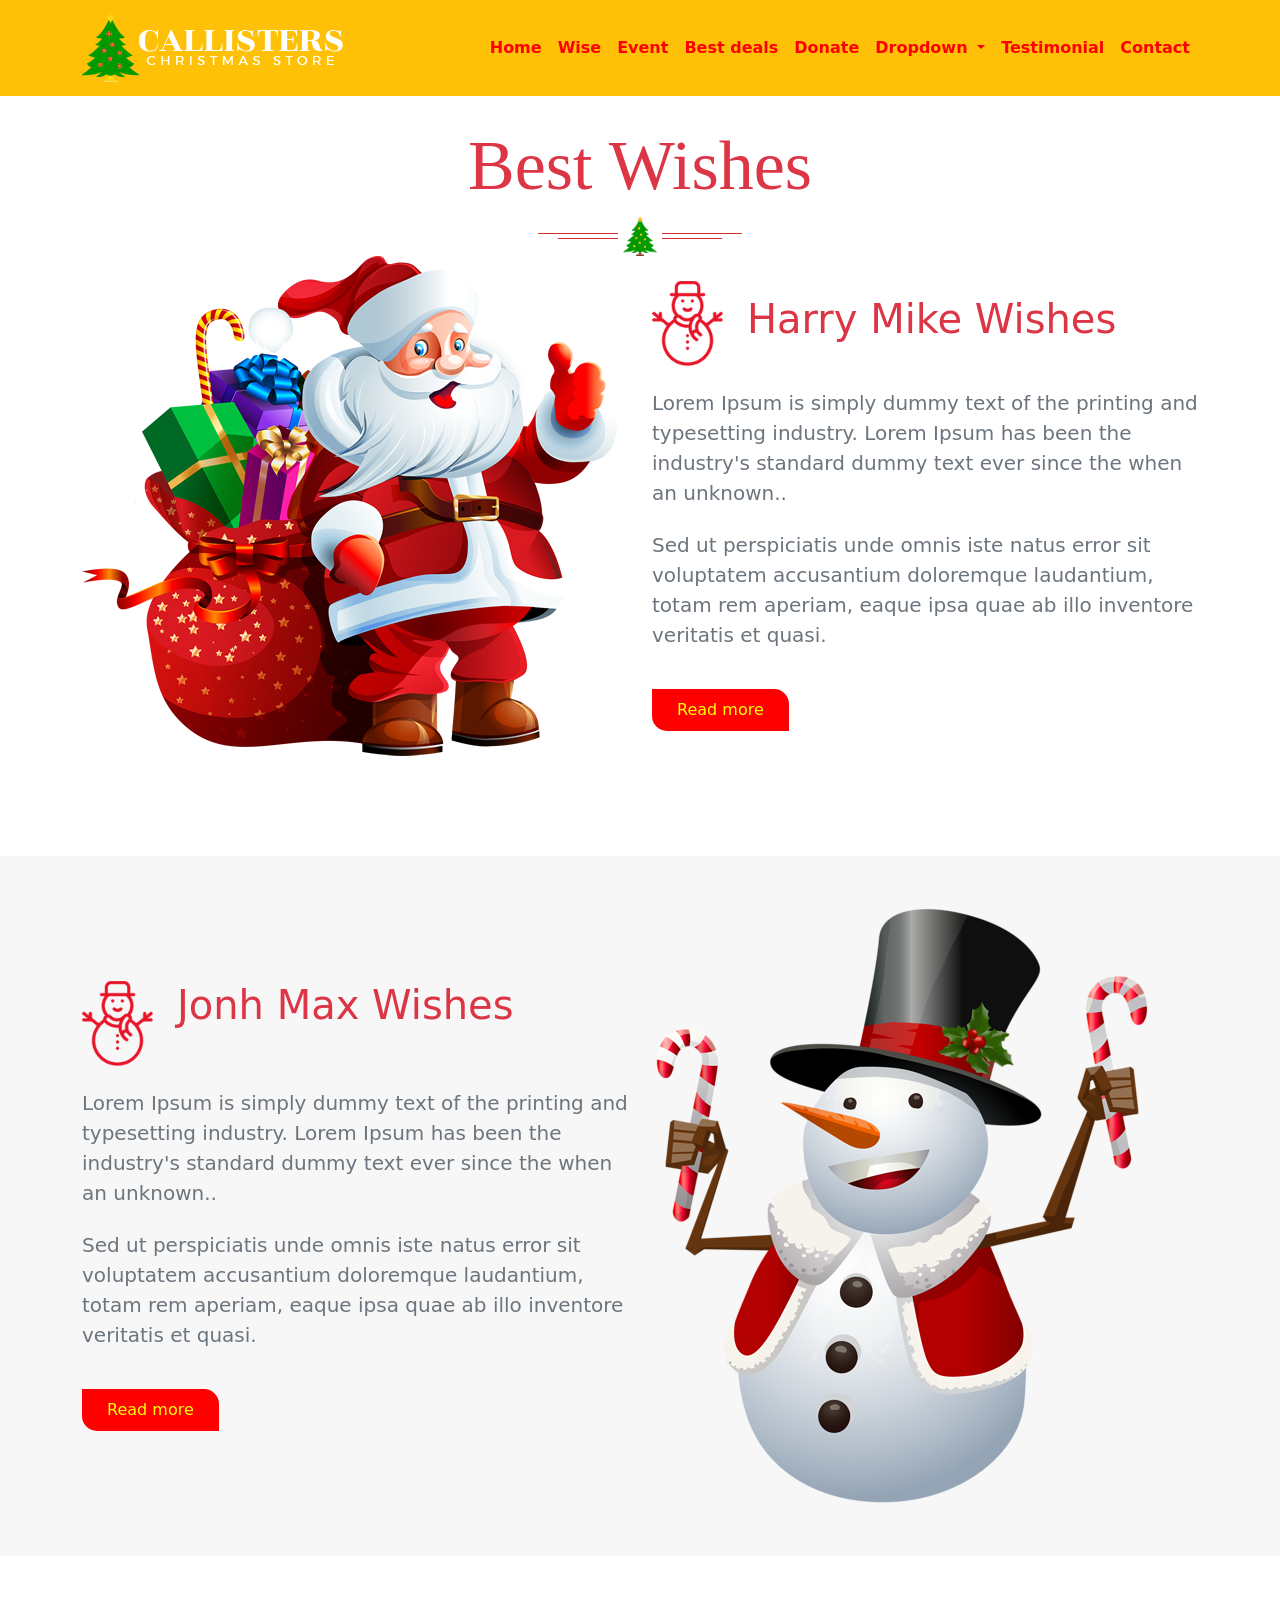
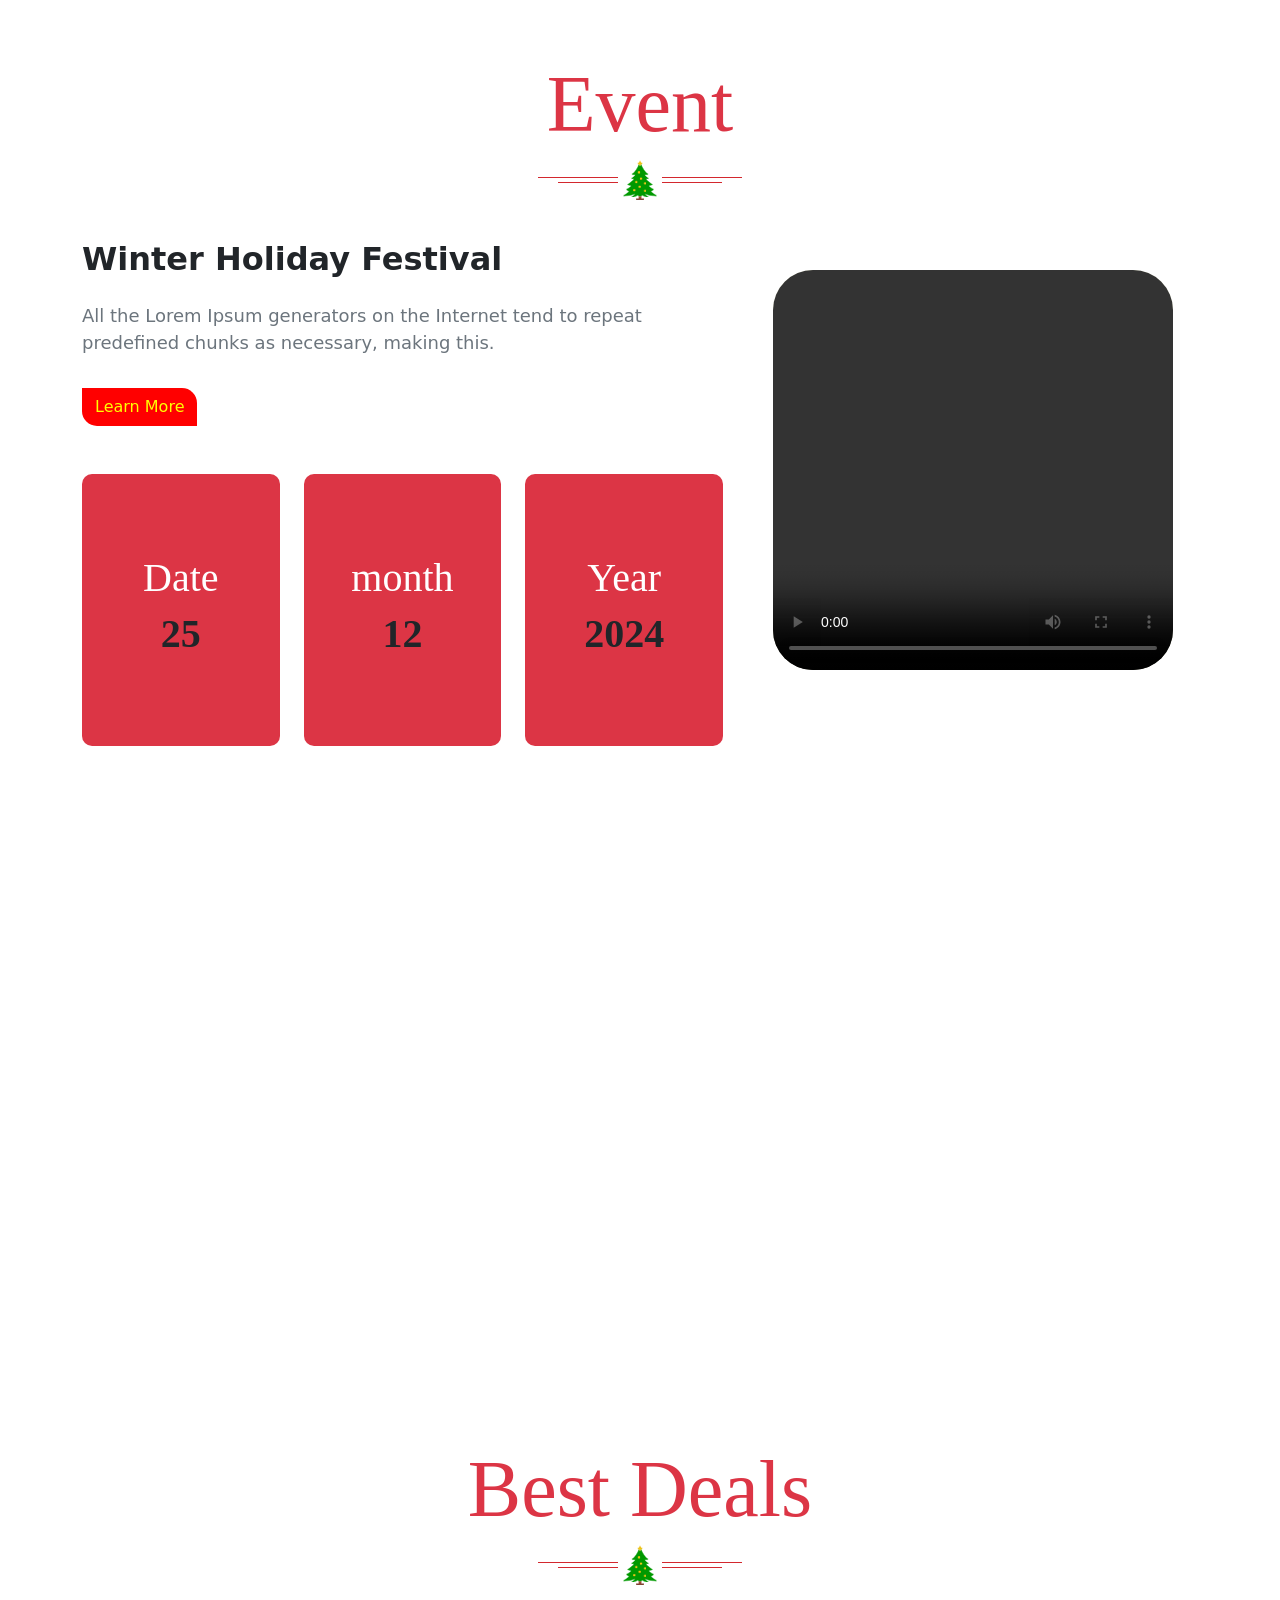
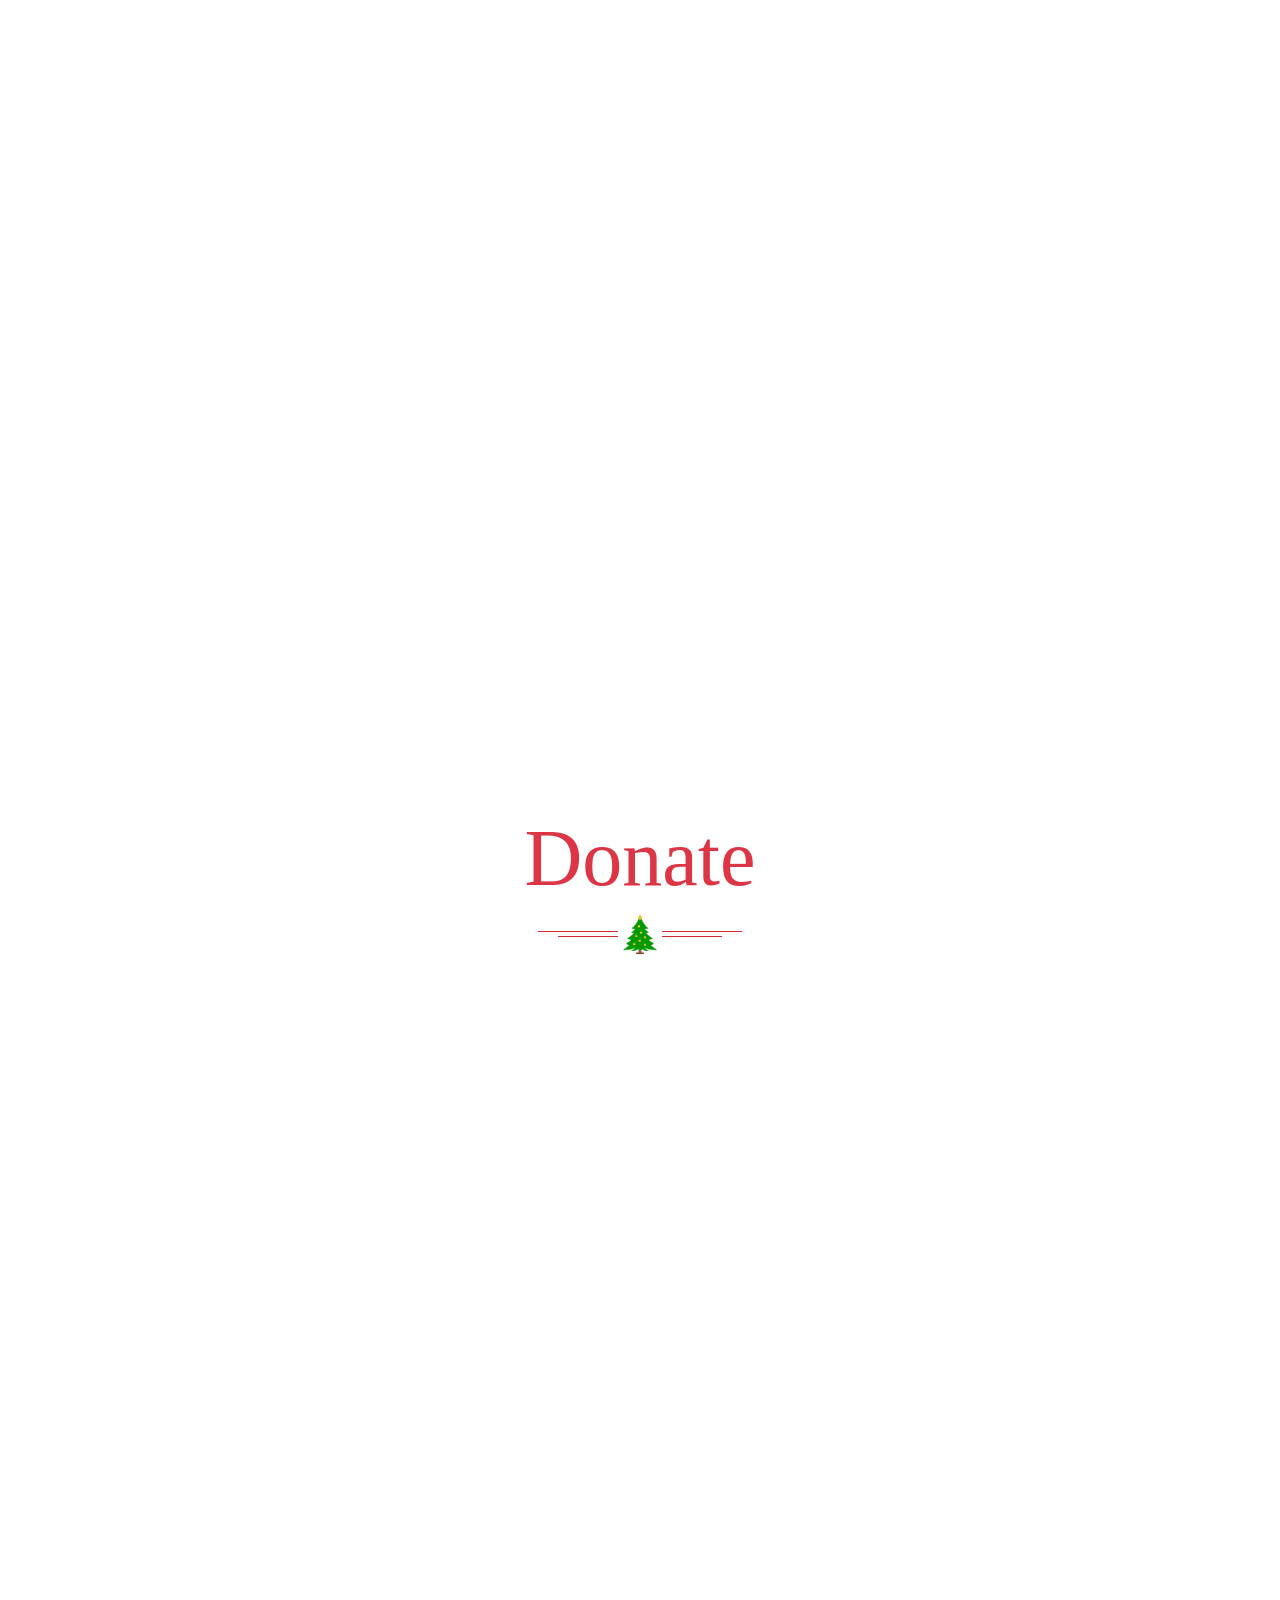
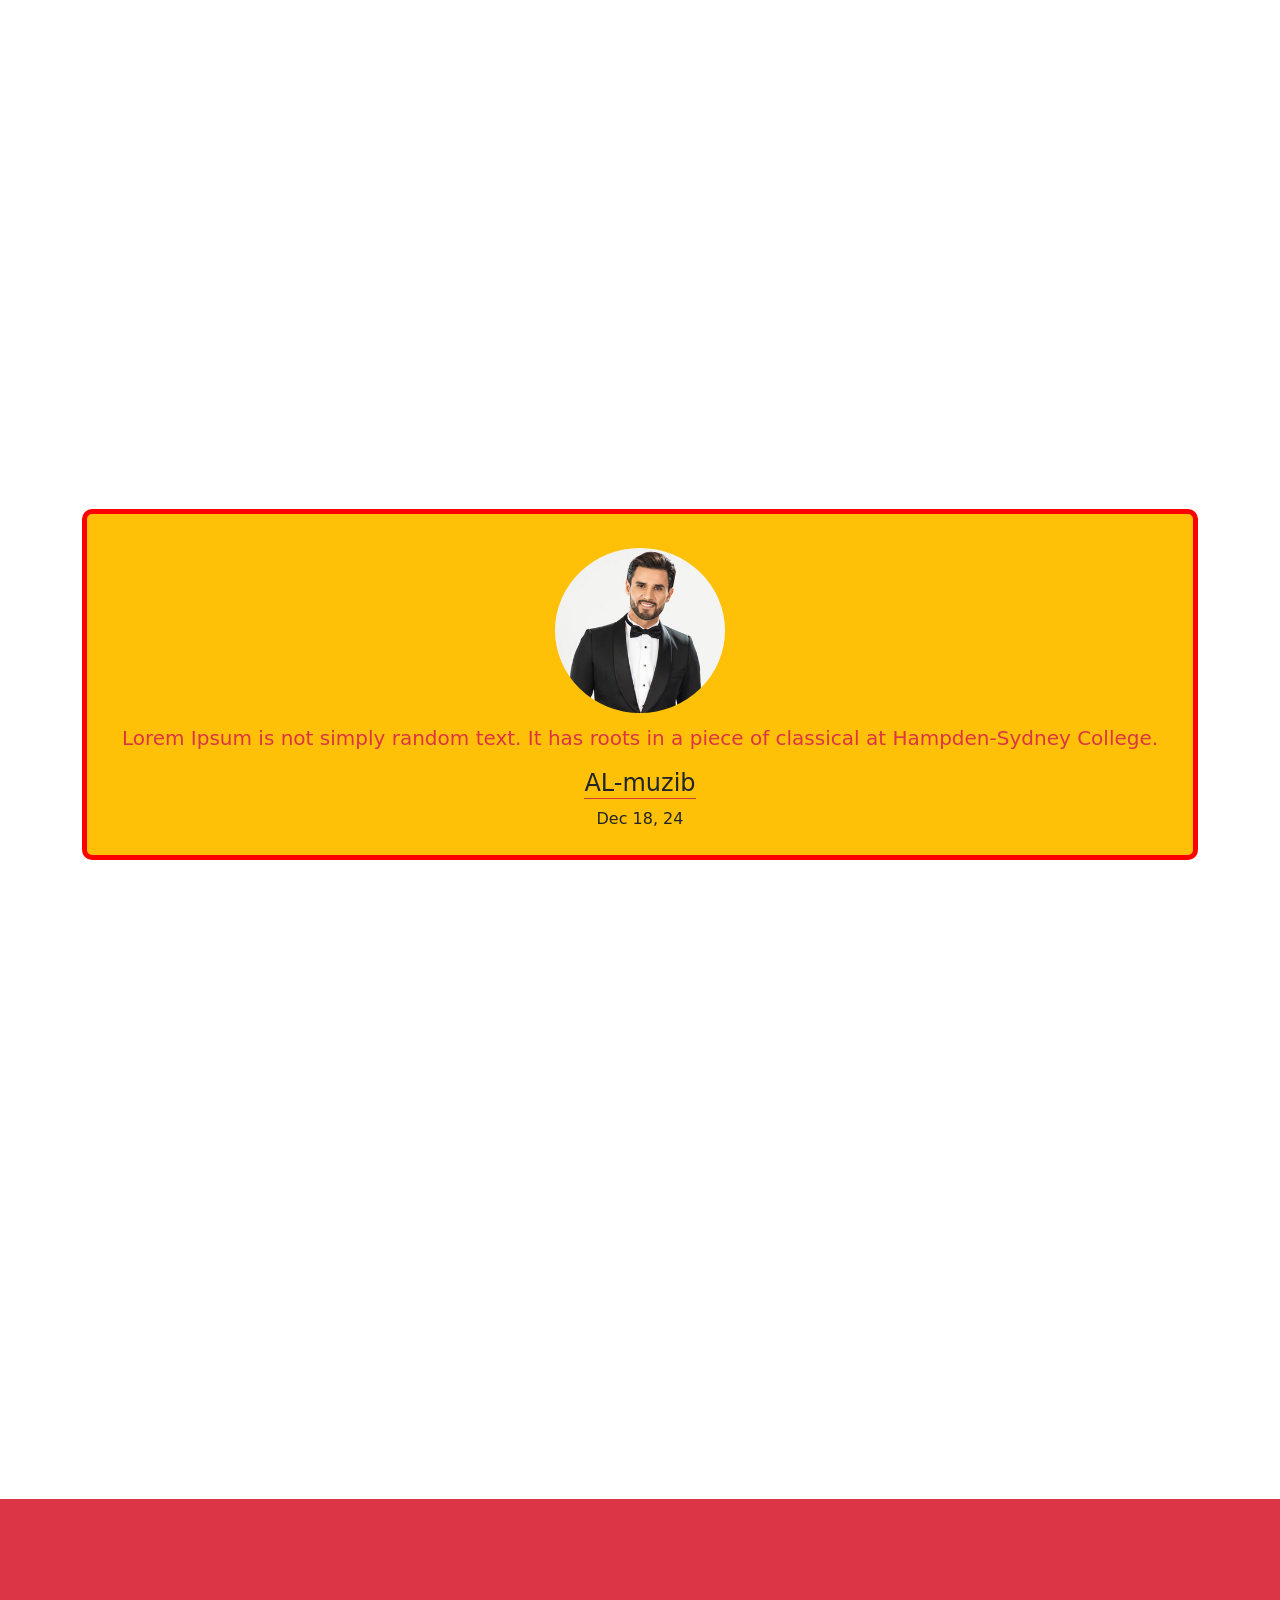
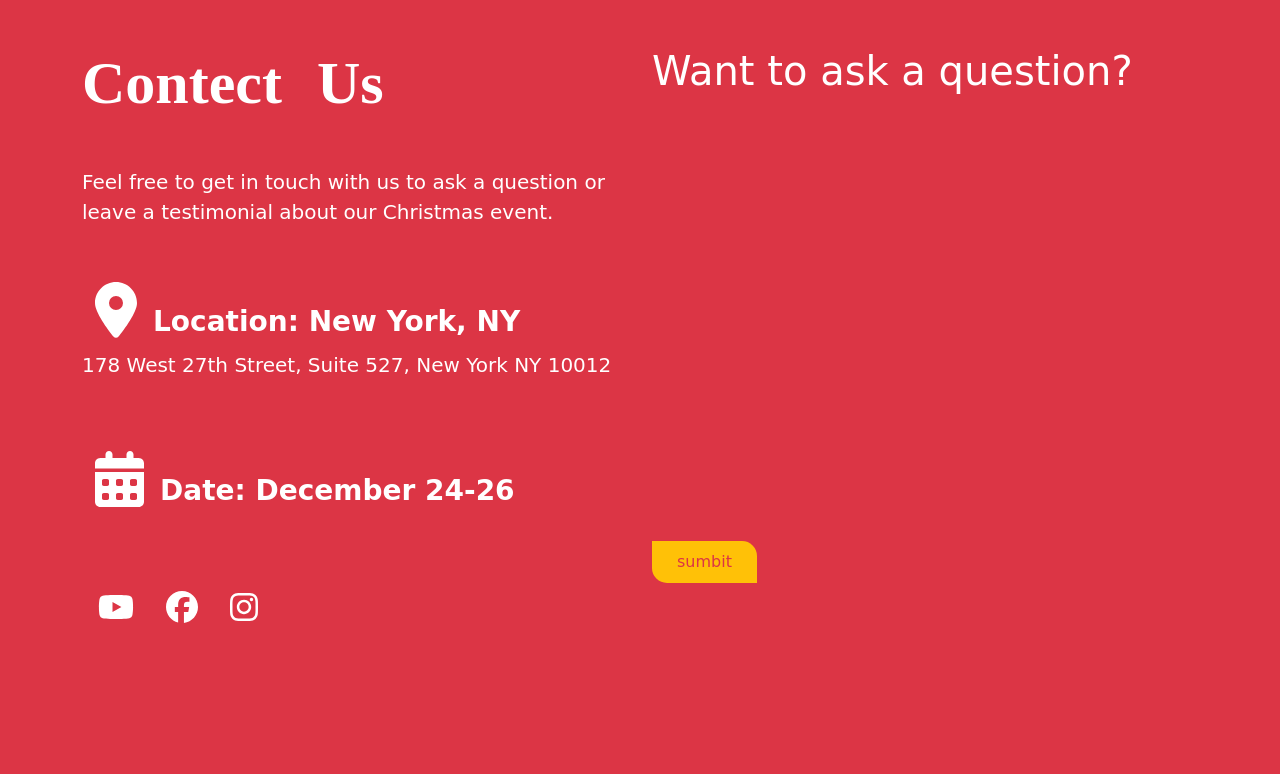
==== index.html @ 4b784705 "Add files via upload" ====
<!DOCTYPE html>
<html>
<head>
	<meta charset="utf-8">
	<meta name="viewport" content="width=device-width, initial-scale=1">
	<title>Christmas</title>

     <!------Favicon------------->
     
     <link rel="icon" type="image/png" href="images/ctree.png">

	<!-----Custom Files Link----->
	<link rel="stylesheet" type="text/css" href="css/style.css">
	<link rel="stylesheet" type="text/css" href="css/responsive.css">
	<link rel="stylesheet" type="text/css" href="css/all.css">
	<link rel="stylesheet" type="text/css" href="css/fontfamily.css">
	<link rel="stylesheet" type="text/css" href="css/fontfam.css">
	<link rel="stylesheet" type="text/css" href="css/bootstrap.min.css">
  <link rel="stylesheet" type="text/css" href="css/aos.css">
	<!---------------counter--------------->
	<script src="https://code.jquery.com/jquery-1.12.4.js"></script>
	<link rel="stylesheet" href="https://cdnjs.cloudflare.com/ajax/libs/font-awesome/5.1.0/css/v4-shims.min.css">
	<!---------------counter exit--------------->
	<!---------------owl--------------->
  <link rel="stylesheet" href="https://cdnjs.cloudflare.com/ajax/libs/OwlCarousel2/2.3.4/assets/owl.carousel.min.css" integrity="sha512-tS3S5qG0BlhnQROyJXvNjeEM4UpMXHrQfTGmbQ1gKmelCxlSEBUaxhRBj/EFTzpbP4RVSrpEikbmdJobCvhE3g==" crossorigin="anonymous" referrerpolicy="no-referrer" />
  <link rel="stylesheet" href="https://cdnjs.cloudflare.com/ajax/libs/OwlCarousel2/2.3.4/assets/owl.theme.default.css" integrity="sha512-OTcub78R3msOCtY3Tc6FzeDJ8N9qvQn1Ph49ou13xgA9VsH9+LRxoFU6EqLhW4+PKRfU+/HReXmSZXHEkpYoOA==" crossorigin="anonymous" referrerpolicy="no-referrer" />
	<!---------------owl exit--------------->
  <!------------snowfall----------------->
  <link rel="stylesheet" type="text/css" href="css/let-it-snow.css">
  <!------------snowfall exit----------------->
</head>
<body>

	<!-----------snowflake design--------------->

	<!-----------snowflake design exit--------------->

	<!-----------Navbar section--------------->

 <header class="header fixed-top">
		<nav class="navbar navbar-expand-lg navbar-light bg-warning">
  <div class="container">
    <a class="navbar-brand" href="#">
    	<img src="images/logo.webp" alt="logo">
    </a>
    <button class="navbar-toggler" type="button" data-bs-toggle="collapse" data-bs-target="#navbarSupportedContent" aria-controls="navbarSupportedContent" aria-expanded="false" aria-label="Toggle navigation">
      <span class="navbar-toggler-icon"></span>
    </button>
    <div class="collapse navbar-collapse" id="navbarSupportedContent">
      <ul class="navbar-nav ms-auto mb-2 mb-lg-0">
        <li class="nav-item">
          <a class="nav-link fw-bold" aria-current="page" href="#home">Home</a>
        </li>
        <li class="nav-item">
          <a class="nav-link  fw-bold" href="#wise">Wise</a>
        </li>
        <li class="nav-item">
          <a class="nav-link fw-bold" href="#event">Event</a>
        </li>
        <li class="nav-item">
          <a class="nav-link fw-bold" href="#bestdeals">Best deals</a>
        </li>
        <li class="nav-item">
          <a class="nav-link fw-bold" href="#donate">Donate</a>
        </li>
        <li class="nav-item dropdown">
          <a class="nav-link dropdown-toggle fw-bold" href="#dropdown" id="navbarDropdown" role="button" data-bs-toggle="dropdown" aria-expanded="false">
            Dropdown
          </a>
          <ul class="dropdown-menu bg-warning" aria-labelledby="navbarDropdown">
            <li><a class="dropdown-item text-white" href="#">Gallery</a></li>
            <li><a class="dropdown-item text-white" href="#">Picnic</a></li>
            <li><a class="dropdown-item text-white" href="#">Movies</a></li>
          </ul>
        </li>
        <li class="nav-item">
          <a class="nav-link  fw-bold" href="#testimonial">Testimonial</a>
        </li>
        <li class="nav-item">
          <a class="nav-link fw-bold" href="#contact">Contact</a>
        </li>
      </ul>
    </div>
  </div>
</nav> 
	</header>
	<!-----------Navbar section exit--------------->

  <!-----------Banner section--------------->
<div id="home" class="banner">
  <div id="carouselExampleCaptions" class="carousel slide" data-bs-ride="carousel">
  <div class="carousel-indicators">
    <button type="button" data-bs-target="#carouselExampleCaptions" data-bs-slide-to="0" class="active" aria-current="true" aria-label="Slide 1"></button>
    <button type="button" data-bs-target="#carouselExampleCaptions" data-bs-slide-to="1" aria-label="Slide 2"></button>
  </div>
  <div class="carousel-inner">
    <div class="carousel-item active">
      <img src="images/slider-1.webp" class="d-block w-100" alt="..." data-aos="zoom-out" data-aos-duration="1000">
      <div class="carousel-caption d-md-block" data-aos="zoom-in" data-aos-duration="1000">
        <span class="lh-lg">Christmas</span>
      <h1>Gorgeous Collection</h1>
      <p>Flat 20% Off on All Christmas Accessories On Your First Purchase</p>
      <a href="#" class="btn text-uppercase">Shop Now</a>
      </div>
    </div>
    <div class="carousel-item">
      <img src="images/Slider-2-1920x900.webp" class="d-block w-100" alt="...">
      <div class="carousel-caption-caption d-md-block">
        <span class="lh-lg">Christmas</span>
      <h1>Gorgeous Collection</h1>
      <p>Flat 20% Off on All Christmas Accessories On Your First Purchase</p>
      <a href="#" class="btn text-uppercase">Shop Now</a>
      </div>
    </div>
  <button class="carousel-control-prev" type="button" data-bs-target="#carouselExampleCaptions" data-bs-slide="prev">
    <span class="carousel-control-prev-icon" aria-hidden="true"></span>
    <span class="visually-hidden">Previous</span>
  </button>
  <button class="carousel-control-next" type="button" data-bs-target="#carouselExampleCaptions" data-bs-slide="next">
    <span class="carousel-control-next-icon" aria-hidden="true"></span>
    <span class="visually-hidden">Next</span>
  </button>
</div>
</div>
</div>
  <!-----------Banner section exit--------------->

  <!-----------wish section--------------->
  <div id="wise" class="wise">
    <div class="container">
      <div class="row">
        <div class="col-sm-12 col-md-12 col-lg-12 col-12">
        <div class="best_wise text-danger text-center" data-aos="fade-up" data-aos-duration="1000">
        <h1>Best Wishes</h1>
        <img src="images/tree.png" class="img-fluid">
          </div>
          </div>
        <div class="col-sm-12 col-md-12 col-lg-6 col-12">
          <img src="images/w1.png" class="img-fluid" data-aos="fade-right" data-aos-duration="1000">
        </div>
        <div class="col-sm-12 col-md-12 col-lg-6 col-12 my-auto">
          <div class="row">
            <div class="col-sm-2 col-md-2 col-lg-2 col-2">
              <img src="images/w2.png" class="img-fluid" data-aos="fade-up" data-aos-duration="1000">
            </div>
            <div class="col-sm-10 col-md-10 col-lg-10 col-10 my-auto">
               <h2 class="text-danger" data-aos="fade-up" data-aos-duration="1000">Harry Mike Wishes</h2>
            </div>
          </div>
          <p class="text-secondary" data-aos="fade-up" data-aos-duration="1000">Lorem Ipsum is simply dummy text of the printing and typesetting industry. Lorem Ipsum has been the industry's standard dummy text ever since the when an unknown..</p>
          <p class="text-secondary" data-aos="fade-up" data-aos-duration="1000">Sed ut perspiciatis unde omnis iste natus error sit voluptatem accusantium doloremque laudantium, totam rem aperiam, eaque ipsa quae ab illo inventore veritatis et quasi.</p>
          <a href="#" class="btn px-4 py-2" data-aos="fade-up" data-aos-duration="1000">Read more</a>
        </div>
      </div>
    </div>
  </div>
  <div class="wise_wise">
    <div class="container">
      <div class="row">
        <div class="col-sm-12 col-md-12 col-lg-6 col-12 my-auto">
          <div class="row">
            <div class="col-sm-2 col-md-2 col-lg-2 col-2">
              <img src="images/w2.png" class="img-fluid" data-aos="fade-up" data-aos-duration="1000">
            </div>
            <div class="col-sm-10 col-md-10 col-lg-10 col-10 myauto">
               <h2 class="text-danger" data-aos="fade-up" data-aos-duration="1000">Jonh Max Wishes</h2>
            </div>
          </div>
          <p class="text-secondary" data-aos="fade-up" data-aos-duration="1000">Lorem Ipsum is simply dummy text of the printing and typesetting industry. Lorem Ipsum has been the industry's standard dummy text ever since the when an unknown..</p>

                    <p class="text-secondary" data-aos="fade-up" data-aos-duration="1000">Sed ut perspiciatis unde omnis iste natus error sit voluptatem accusantium doloremque laudantium, totam rem aperiam, eaque ipsa quae ab illo inventore veritatis et quasi.</p>
                    <a href="#" class="btn px-4 py-2" data-aos="fade-right" data-aos-duration="1000">Read more</a>
        </div>
        <div class="col-sm-12 col-md-12 col-lg-6 col-12">
          <img src="images/w3.png" class="img-fluid" data-aos="zoom-in" data-aos-duration="1000">
        </div>
      </div>
    </div>
  </div>
  <!-----------wish section exit--------------->

<!-----------------event------------------>
  <div id="event" class="event">
    <div class="container">
      <div class="row gy-4">
        <div class="col-lg-12">
          <div class="event_topic text-center" data-aos="fade-up" data-aos-duration="1000">
          <h1 class="text-danger">Event</h1>
          <img src="images/tree.png" class="img-fluid">
            </div>
        </div>
      </div>
      <div class="row">
        <div class="col-sm-12 col-md-7 col-lg-7 col-12">
          <div class="event_text">
              <h2 class="my-4 fw-bold" data-aos="fade-right" data-aos-duration="1000">Winter Holiday Festival</h2>
              <p class="text-secondary" data-aos="fade-right" data-aos-duration="1000">All the Lorem Ipsum generators on the Internet tend to repeat predefined chunks as necessary, making this.</p>
              <a href="#" class="btn mt-3 mb-5" data-aos="fade-right" data-aos-duration="1000">Learn More</a>
            </div>
          <div class="row gy-4">
            <div class="col-lg-4">
              <div class="event_item bg-danger text-center" data-aos="fade-up" data-aos-duration="1000">
                  <h1 class="text-white">Date</h1>
                  <h1 class="counter fw-bold">25</h1>
                </div>
            </div>
            <div class="col-lg-4">
              <div class="event_item bg-danger text-center" data-aos="fade-up" data-aos-duration="1000">
                  <h1 class="text-white">month</h1>
                  <h1 class="counter fw-bold">12</h1>
                </div>
            </div>
            <div class="col-lg-4">
              <div class="event_item bg-danger text-center" data-aos="fade-up" data-aos-duration="1000">
                  <h1 class="text-white">Year</h1>
                  <h1 class="counter fw-bold">2024</h1>
                </div>
            </div>
            </div>
        </div>
        <div class="col-sm-12 col-md-5 col-lg-5 col-12 m-auto">
          <div class="event_video text-center" data-aos="fade-up" data-aos-duration="1000">
            <video controls>
              <source src="images/jigal bel.mp4" type="video/mp4">
            </video>
          </div>
        </div>
        </div>
    </div>
  </div>
  <div class="event_place">
    <div class="container">
      <div class="row gy-4">
        <div class="col-lg-4">
          <div class="event_box text-center bg-danger" data-aos="flip-up" data-aos-duration="1000">
            <div class="event_bx">
            <img src="images/p1.jpg" class="img-fluid">
              <div class="event_icon d-flex mt-4">
                <h5 class="ms-3"><i class="fa-solid fa-location-dot mx-2"></i>canada</h5>
                <h5 class="ms-3"><i class="fa-regular fa-calendar-days mx-2"></i>nov,7,2024</h5>
                <h5 class="ms-3"><i class="fa-solid fa-clock mx-2"></i>10:00am</h5>
              </div>
            <h3 class="text-warning"><span>Christmas Event Showing time</span></h3>
            <p class="fs-5 pb-4 text-white">Lorem ipsum dolor sit amet elit , consectetur adipiscing , sed eiusmod tempor dolor.</p>
          </div>
        </div>
        </div>
        <div class="col-lg-4">
          <div class="event_box text-center bg-danger" data-aos="flip-up" data-aos-duration="1000">
            <div class="event_bx">
            <img src="images/p3.jpg" class="img-fluid">
              <div class="event_icon d-flex mt-4">
                <h5 class="ms-3"><i class="fa-solid fa-location-dot mx-2"></i>canada</h5>
                <h5 class="ms-3"><i class="fa-regular fa-calendar-days mx-2"></i>nov,7,2024</h5>
                <h5 class="ms-3"><i class="fa-solid fa-clock mx-2"></i>10:00am</h5>
              </div>
            <h3 class="text-warning"><span>Canada Dj Party Event Show</span></h3>
            <p class="fs-5 pb-4 text-white">Lorem ipsum dolor sit amet elit , consectetur adipiscing , sed eiusmod tempor dolor.</p>
          </div>
        </div>
        </div>
        <div class="col-lg-4">
          <div class="event_box text-center bg-danger" data-aos="flip-up" data-aos-duration="1000">
            <div class="event_bx">
            <img src="images/p4.jpg" class="img-fluid">
              <div class="event_icon d-flex mt-4">
                <h5 class="ms-3"><i class="fa-solid fa-location-dot mx-2"></i>canada</h5>
                <h5 class="ms-3"><i class="fa-regular fa-calendar-days mx-2"></i>nov,7,2024</h5>
                <h5 class="ms-3"><i class="fa-solid fa-clock mx-2"></i>10:00am</h5>
              </div>
            <h3 class="text-warning"><span>Asia Music Party Event Show</span></h3>
            <p class="fs-5 pb-4 text-white">Lorem ipsum dolor sit amet elit , consectetur adipiscing , sed eiusmod tempor dolor.</p>
          </div>
        </div>
        </div>
      </div>
    </div>
  </div>
  <!---------------event exit--------------->

  <!-----------best-deals section--------------->
  <div id="bestdeals" class="best_deals">
    <div class="container">
      <div class="row">
        <div class="col-sm-12 col-md-12 col-lg-12 col-12 text-center" data-aos="fade-up" data-aos-duration="1000">
          <h1 class=" text-danger">Best Deals</h1>
          <img src="images/tree.png" class="img-fluid">
        </div>
      </div>
    </div>
  </div>
  <div class="best_deal_content">
    <div class="container">
    <div class="row">
      <div class="col-sm-12 col-md-6 col-lg-6 col-12">
          <div class="best_deals_image text-center" data-aos="flip-right" data-aos-duration="1000">
            <img src="images/bd1.png" class="img-fluid">
            <div class="row">
              <div class="col-lg-12">
                <div class="best_deals_text text-white bg-danger">
                     <h1 class="my-1 text-center">Deal One</h1>
                </div>
              </div>
            </div>
            </div>
        </div>
        <div class="col-sm-12 col-md-6 col-lg-6 col-12">
          <div class="best_deals_image text-center" data-aos="flip-right" data-aos-duration="1000">
            <img src="images/bd2.png" class="img-fluid">
            <div class="row">
              <div class="col-lg-12">
                <div class="best_deals_text text-white bg-danger">
                     <h1 class="my-1 text-center">Deal One</h1>
                </div>
              </div>
            </div>
          </div>
        </div>
        <div class="col-sm-12 col-md-6 col-lg-6 col-12">
          <div class="best_deals_image text-center" data-aos="flip-right" data-aos-duration="1000">
            <img src="images/bd3.png" class="img-fluid">
            <div class="row">
              <div class="col-lg-12">
                <div class="best_deals_text text-white bg-danger">
                     <h1 class="my-1 text-center">Deal One</h1>
                </div>
              </div>
            </div>
          </div>
        </div>
        <div class="col-sm-12 col-md-6 col-lg-6 col-12">
          <div class="best_deals_image text-center" data-aos="flip-right" data-aos-duration="1000">
            <img src="images/bd4.png" class="img-fluid">
            <div class="row">
              <div class="col-lg-12">
                <div class="best_deals_text text-white bg-danger">
                     <h1 class="my-1 text-center">Deal One</h1>
                </div>
              </div>
            </div>
          </div>
        </div>
      </div>
    </div>
  </div>
    <!-----------best-deals section exit--------------->

  <!-----------donate section--------------->
    <div id="donate" class="donate">
      <div class="container">
        <div class="row">
          <div class="col-sm-12 col-md-12 col-lg-12 col-12 text-center" data-aos="fade-up" data-aos-duration="1000">
            <h1 class="text-danger">Donate</h1>
            <img src="images/tree.png" class="img-fluid">
          </div>
        </div>
      </div>
    </div>
    <div class="donate_image">
    <div class="container">
      <div class="row text-center">
        <div class="col-sm-12 col-md-6 col-lg-4 col-12">
          <div class="donate_item my-4" data-aos="flip-left" data-aos-duration="1000">
                <img src="images/bd1.png" class="img-fluid">
                <div class="donate_text">
                  <h1 class="text-white">Happy Chrismax</h1>
                </div>
          </div>
          </div>
        <div class="col-sm-12 col-md-6 col-lg-4 col-12">
          <div class="donate_item my-4" data-aos="flip-left" data-aos-duration="1000">
               <img src="images/bd2.png" class="img-fluid">
               <div class="donate_text">
                <h1 class="text-white">Happy Chrismax</h1>
               </div>
          </div>
        </div>
        <div class="col-sm-12 col-md-6 col-lg-4 col-12">
          <div class="donate_item my-4" data-aos="flip-left" data-aos-duration="1000">
               <img src="images/bd3.png" class="img-fluid">
               <div class="donate_text">
                <h1 class="text-white">Happy Chrismax</h1>
              </div>
          </div>
        </div>
        <div class="col-sm-12 col-md-6 col-lg-4 col-12">
          <div class="donate_item my-4" data-aos="flip-left" data-aos-duration="1000">
               <img src="images/bd4.png" class="img-fluid">
               <div class="donate_text">
                <h1 class="text-white">Happy Chrismax</h1>
              </div>
            </div>
          </div>
        <div class="col-sm-12 col-md-6 col-lg-4 col-12">
          <div class="donate_item my-4" data-aos="flip-left" data-aos-duration="1000">
              <img src="images/bd1.png" class="img-fluid">
              <div class="donate_text">
                <h1 class="text-white">Happy Chrismax</h1>
            </div>
          </div>
        </div>
        <div class="col-sm-12 col-md-6 col-lg-4 col-12">
          <div class="donate_item my-4" data-aos="flip-left" data-aos-duration="1000">
               <img src="images/bd2.png" class="img-fluid">
               <div class="donate_text">
                <h1 class="text-white">Happy Chrismax</h1>
              </div>
            </div>
        </div>
        <div class="col-sm-12 col-md-6 col-lg-4 col-12">
          <div class="donate_item my-4" data-aos="flip-left" data-aos-duration="1000">
               <img src="images/bd3.png" class="img-fluid">
               <div class="donate_text">
                <h1 class="text-white">Happy Chrismax</h1>
            </div>
          </div>
          </div>
        <div class="col-sm-12 col-md-6 col-lg-4 col-12">
          <div class="donate_item my-4" data-aos="flip-left" data-aos-duration="1000">
              <img src="images/bd4.png" class="img-fluid">
              <div class="donate_text">
                <h1 class="text-white">Happy Chrismax</h1>
            </div>
          </div>
        </div>
        <div class="col-sm-12 col-md-6 col-lg-4 col-12">
          <div class="donate_item my-4" data-aos="flip-left" data-aos-duration="1000">
               <img src="images/bd1.png" class="img-fluid">
               <div class="donate_text">
                <h1 class="text-white">Happy Chrismax</h1>
              </div>
            </div>
        </div>
      </div>
    </div>
</div>
    <!-----------donate section exit--------------->

    <!----------------testimonial------------------->
    <div id="testimonial" class="testimonial">
      <div class="conatainer">
              <div class="testimonial_topic text-center text-white" data-aos="fade-up" data-aos-duration="1000">
                <h1 class="pt-5">Testimonial</h1>
                <p class="fs-5">Lorem Ipsum is not simply random text. It has roots in a piece of classical at</p><p class="fs-5">Hampden-Sydney College.</p>
            </div>
          </div>
      <div class="container my-5">
        <div class="owl-carousel oul-theme">
              <div class="item bg-warning text-center py-4" data-aos="zoom-in" data-aos-duration="1000">
                <img src="images/t1.jpg" class="img-fluid d-inline-block rounded-circle justify-content-between">
                   <p class="text-danger fs-5">Lorem Ipsum is not simply random text. It has roots in a piece of classical at Hampden-Sydney College.</p>
                   <h4 class="mt-3 border-bottom border-danger d-inline-block">AL-muzib</h4>
                   <p>Dec 18, 24</p>
              </div>
              <div class="item  bg-warning text-center py-4" data-aos="zoom-in" data-aos-duration="1000">
                <img src="images/t2.jpg" class="img-fluid d-inline-block rounded-circle">
                   <p class="text-danger fs-5">Lorem Ipsum is not simply random text. It has roots in a piece of classical at Hampden-Sydney College.</p>
                   <h4 class="mt-3 border-bottom border-danger d-inline-block">AL-muzib</h4>
                   <p>Dec 18, 24</p>
              </div>
              <div class="item bg-warning text-center py-4" data-aos="zoom-in" data-aos-duration="1000">
                <img src="images/t3.jpg" class="img-fluid d-inline-block rounded-circle">
                   <p class="text-danger fs-5">Lorem Ipsum is not simply random text. It has roots in a piece of classical at Hampden-Sydney College.</p>
                   <h4 class="mt-3 border-bottom border-danger d-inline-block">AL-muzib</h4>
                   <p>Dec 18, 24</p>
              </div>
              <div class="item bg-warning text-center py-4" data-aos="zoom-in" data-aos-duration="1000">
                <img src="images/t4.jpg" class="img-fluid d-inline-block rounded-circle">
                   <p class="text-danger fs-5">Lorem Ipsum is not simply random text. It has roots in a piece of classical at Hampden-Sydney College.</p>
                   <h4 class="mt-3 border-bottom border-danger d-inline-block">AL-muzib</h4>
                   <p>Dec 18, 24</p>
              </div>
            </div>
      </div>
    </div>
    <!---------------testimonial exit--------------->
    <div class="map">
      <div class="container-fluid">
        <div class="row">
          <div class="col-sm-12 col-md-12 col-lg-12 col-12">
            <div class="map_york"data-aos="zoom-in-down" data-aos-duration="1000" >
            <iframe src="https://www.google.com/maps/embed?pb=!1m18!1m12!1m3!1d112489.06865533833!2d-74.06636710076795!3d40.70407911192215!2m3!1f0!2f0!3f0!3m2!1i1024!2i768!4f13.1!3m3!1m2!1s0x89c24fa5d33f083b%3A0xc80b8f06e177fe62!2sNew%20York%2C%20NY%2C%20USA!5e0!3m2!1sen!2sin!4v1730736465611!5m2!1sen!2sin" width="1000" height="500" style="border:0;" allowfullscreen="" loading="lazy" referrerpolicy="no-referrer-when-downgrade"></iframe>
          </div>
          </div>
        </div>
      </div>
    </div>
    <!---------------contect us--------------->
    <div id="contact" class="contect_us bg-danger">
      <div class="container">
        <div class="row">
          <div class="col-lg-6">
            <div class="contect text-white my-5">
              <h1 class="con" data-aos="fade-up" data-aos-duration="1000"><span>Contect Us</span></h1>
              <p class="fs-5 my-5" data-aos="fade-right" data-aos-duration="1000">Feel free to get in touch with us to ask a question or leave a testimonial about our Christmas event.</p>
              <a href="#" class="btn text-white fs-3 fw-bold" data-aos="fade-right" data-aos-duration="1000"><i class="fa-solid fa-location-dot fa-2x me-3"></i>Location: New York, NY</a>
              <p class="fs-5" data-aos="fade-right" data-aos-duration="1000">178 West 27th Street, Suite 527, New York NY 10012</p>
              <a href="#" class="btn text-white fs-3 fw-bold my-5" data-aos="fade-right" data-aos-duration="1000"><i class="fa-solid fa-calendar-days fa-2x me-3"></i>Date: December 24-26</a>
              <div class="contect_icon d-flex my-4">
              <a href="#" class="text-white" data-aos="fade-right" data-aos-duration="1000"><i class="fa-brands fa-youtube fa-2x mx-3"></i></a>
              <a href="#" class="text-white" data-aos="fade-right" data-aos-duration="1000"><i class="fa-brands fa-facebook fa-2x mx-3"></i></a>
              <a href="#" class="text-white" data-aos="fade-right" data-aos-duration="1000"><i class="fa-brands fa-instagram fa-2x mx-3"></i></a>
            </div>
            </div>
          </div>
          <div class="col-lg-6">
            <div class="form">
              <h2 class="text-white fs-1 my-5" data-aos="fade-up" data-aos-duration="1000">Want to ask a question?</h2>
              <p><input type="text" placeholder="First Name" data-aos="flip-up" data-aos-duration="1000"></p>
              <p><input type="text" placeholder="Last Name" data-aos="flip-up" data-aos-duration="1000"></p>
              <p><input type="text" placeholder="Email Address" data-aos="flip-up" data-aos-duration="1000"></p>
              <p><input type="message" placeholder="your question" class="my" data-aos="flip-up" data-aos-duration="1000"></p>
              <a href="#" class="btn text-danger bg-warning px-4 py-2 my-4" data-aos="fade-up" data-aos-duration="1000">sumbit</a>
            </div>
            </div>
          </div>
        </div>
      </div>
    </div>
    <script type="text/javascript" src="js/aos.js"></script>
<script>
  AOS.init();
</script>
    <!---------------contect us exit--------------->

    <script src="http://cdnjs.cloudflare.com/ajax/libs/waypoints/2.0.3/waypoints.min.js"></script>
<script src="js/jquery.counterup.min.js"></script>
<script>
  jQuery(document).ready(function($){
     $('.counter').counterUp({
    delay: 10,
    time: 1000
});
  });
</script>
    <!---------------owl--------------->
    <script src="https://cdnjs.cloudflare.com/ajax/libs/jquery/3.7.1/jquery.min.js" integrity="sha512-v2CJ7UaYy4JwqLDIrZUI/4hqeoQieOmAZNXBeQyjo21dadnwR+8ZaIJVT8EE2iyI61OV8e6M8PP2/4hpQINQ/g==" crossorigin="anonymous" referrerpolicy="no-referrer"></script>
    <script src="https://cdnjs.cloudflare.com/ajax/libs/OwlCarousel2/2.3.4/owl.carousel.min.js" integrity="sha512-bPs7Ae6pVvhOSiIcyUClR7/q2OAsRiovw4vAkX+zJbw3ShAeeqezq50RIIcIURq7Oa20rW2n2q+fyXBNcU9lrw==" crossorigin="anonymous" referrerpolicy="no-referrer"></script>
    <script type="text/javascript">
          var owl = $('.owl-carousel');
    owl.owlCarousel({
        items:1,
        loop:true,
        margin:20,
        autoplay:true,
        autoplayTimeout:1000,
        autoplayHoverPause:true
    });
    $('.play').on('click',function(){
        owl.trigger('play.owl.autoplay',[1000])
    })
    $('.stop').on('click',function(){
        owl.trigger('stop.owl.autoplay')
    })
    </script>
    <!---------------owl exit--------------->
    <script type="text/javascript" src="js/bootstrap.bundle.js"></script>
    <script type="text/javascript" src="js/all.min.js"></script>
    
</body>
</html>
---- css/style.css ----
*{
	box-sizing: border-box;
	margin: 0;
	padding: 0;
}
h1{
	font-family: "Great Vibes", cursive;
}
span{
    font-family: "Satisfy", cursive;
}

body{ 
	overflow-x: hidden;
}

/*------------Custom css------------*/
 ::-webkit-scrollbar{
    width: 15px
  }
  ::-webkit-scrollbar-track{
  	background-color: lightgray;/*goldenrod*/;
  }
  ::-webkit-scrollbar-thumb{
  	background: linear-gradient(red,yellow,red);
  	border-radius: 10px;
  }
/*-------snowflake---------*/
 .snow-area{
 	position: fixed;
 	left: 0;
 	top: 0;
 	width: 100%;
 	height: 100vh;
 	z-index: 1000;
 	pointer-events: none;
 }

/*-----------navbar---------*/
.header .navbar .navbar-collapse ul li a{
	color: red;
	display: inline-block;
}
.header .navbar .navbar-collapse ul li a:hover{
	border-radius: 0 15px;
	background-color: red;
	color: #ffc107;
}
/*-----------banner-----------*/
.banner .carousel-caption{
	right: 22%;
    left: -26%;
    top: 30%;
}
.banner .carousel-caption span{
	font-weight: 200;
	font-size: 50px;
}
.banner .carousel-caption h1{
	font-size: 80px;
}
.banner .carousel-caption p{
	line-height: 70px;
	word-spacing: 3px;
	font-size: 25px;
}
 .banner .carousel-caption a{
	border-radius: 0 15px;
	background-color: #ffc107 ;
	color: red;
	padding: 11px 28px;
}
.banner .carousel-caption a:hover{
	background-color: red;
	color: yellow;
}
.banner .carousel-caption-caption {
    position: absolute;
    right: -29%;
    bottom: 18%;
    left: 15%;
    padding-top: 1.25rem;
    padding-bottom: 1.25rem;
    color: #fff;
    text-align: center;
}
.banner .carousel-caption-caption span{
	font-weight: 200;
	font-size: 50px;
}
.banner .carousel-caption-caption h1{
	font-size: 80px;
}
.banner .carousel-caption-caption p{
	line-height: 70px;
	word-spacing: 3px;
	font-size: 25px;
}
 .banner .carousel-caption-caption a{
	border-radius: 0 15px;
	background-color: #ffc107 ;
	color: red;
	padding: 11px 28px;
}
.banner .carousel-caption-caption a:hover{
	background-color: red;
	color: yellow;
}
@media (max-width:896px){
    .carousel{
		height: 200px;
	}
	.banner{
		padding: 23% 0%;
	}
	.banner .carousel-caption{
		right: 22%;
		left: -21%;
		top: 11%;
	}
	.banner .carousel-caption span{
		font-size: 23px;
	}
	.banner .carousel-caption h1{
		font-size: 23px;
	}
	.banner .carousel-caption p{
		line-height: 0px;
		word-spacing: 0px;
		font-size: 7px;
	}
	 .banner .carousel-caption a{
		border-radius: 0 15px;
		background-color: #ffc107;
		color: red;
		font-size: 11px;
		padding: 4px 13px;
	}
	.banner .carousel-caption-caption {
		position: absolute;
		right: -29%;
		bottom: 1%;
		left: 15%;
		padding-top: 1.25rem;
		padding-bottom: 1.25rem;
		color: #fff;
		text-align: center;
	}
	.banner .carousel-caption-caption span{
		font-size: 23px;
	}
	.banner .carousel-caption-caption h1{
		font-size: 23px;
	}
	.banner .carousel-caption-caption p{
		line-height: 0px;
		word-spacing: 0px;
		font-size: 7px;
	}
	 .banner .carousel-caption-caption a{
		border-radius: 0 15px;
		background-color: #ffc107 ;
		color: red;
		font-size: 11px;
		padding: 4px 13px;
	}
}
/*-----------banner exit-----------*/

/*-----------Best-wise-----------*/
.wise{
	margin-top: 100px;
}
.wise .best_wise h1{
	font-size: 70px;
}
.wise h2{
	font-size:40px;
}
.wise p{
	margin-top: 22px;
    font-size: 20px;
}
.wise a{
	border-radius: 0 15px;
	background-color: red;
	color: yellow;
	margin-top: 23px;
}
.wise a:hover{
	background-color: #ffc107 ;
	color: red;
}
.wise_wise{
	margin-top: 100px;
     background-color: #f7f7f7;
    padding: 50px 0px;
}
.wise_wise h2{
	font-size:40px;
}
.wise_wise p{
	margin-top: 22px;
    font-size: 20px;
}
.wise_wise  a{
	border-radius: 0 15px;
	background-color: red;
	color: yellow;
	margin-top: 23px;
}
.wise_wise a:hover{
	background-color: #ffc107 ;
	color: red;
}
@media (max-width:896px){
    .wise{
		margin-top: 0px;
	}
	.event_video{
		margin:10% 0px
	}
}
/*-----------Best-wise exit-----------*/

/*---------------event---------------*/
.event{
	margin-top: 100px;
}
.event .event_topic h1{
	font-size: 80px;
}
.event_video video{
	height: 400px;
	width: 400px;
	background-color: navajowhite;
	border-radius: 10%;
	/*background-image: repeating-linear-gradient(white 10%, black 20%);*/
	background-color: lightyellow;
}
.event_item{
	padding: 80px 0px;
    border-radius: 10px;
}
.event_text{
	margin-top: 40px;
}
.event_text p{
	font-size: 18px;
}
.event_text a{
	border-radius: 0 15px;
	background-color: red;
	color: yellow;
}
.event_text a:hover{
	background-color: #ffc107 ;
	color: red;
	font-weight: 700;
}
.event_place{
	margin-top: 100px;
}
.event_place .event_box img{
    object-fit: cover;
    transition: 1s ease;
}
.event_place .event_box img:hover{
	transform: scale(1.1,1.1);
}
.event_place .event_box .event_bx{
	overflow: hidden;
	cursor: pointer;
}
/*---------------event exit---------------*/

/*-----------Best-deals-----------*/
.best_deals{
	margin-top: 100px;
}
.best_deals h1{
	font-size: 80px;
}
.best_deals_image .img-fluid{
 
    height: auto;
    border:5px solid #f7f7f7;
}
.best_deals_image .img-fluid:hover{
    border: 5px solid red;
}
.best_deals_img .img-fluid:hover{
    border: 5px solid red;
}
.best_deals_image{
	position: relative;
}
.best_deals_image img{
	margin-top: 40px;
}
.best_deals_text{
	position: absolute;
	bottom: 62%;
	width: 89%;
    left: 6%;
}
.best_deals_text h1{
	 box-sizing: border-box;
}
/*-----------Best-deals exit-----------*/

/*------------picnic-----------*/
.picnic{
	margin: 100px;
}
.picnic_topic h1{
	font-size: 80px;
}
.gallery img{
	height: 200px;
	width: 100px;
}
.gallery .container{
	width: 100px;
	height: 250px;
	position: relative;
	transform-style: preserve-3d;
	transform: perspective(1000px);
	animation: gallary 20s linear infinite;
	cursor: pointer;
}
.gallery .container span{
	position: absolute;
	width: 100%;
	height: 100%;
	transform-style: preserve-3d;
	transform: rotatey(calc(var(--i)*45deg)) translate(500px);
	-webkit-box-reflect: below 2.5px linear-gradient(transparent, transparent, rgba(3, 3, 3, 0.2));
}
.gallery .container span img{
	position: absolute;
	border-radius: 10px;
	border: 6px ridge #ccc;
}
@keyframes gallary{
      0%{
      	transform: perspective(1000px) rotateY(0deg);
      }
      100%{
      	transform: perspective(1000px) rotateY(360deg);
      } 
}
/*------------picnic exit-----------*/

/*---------------donate---------------*/
.donate{
	margin-top: 100px;
}
.donate h1{
	font-size: 80px;
}
.donate_image .img-fluid{
	border: 5px solid #f7f7f7;
}
.donate_image .img-fluid:hover{
	border: 5px solid red;
}
.donate_image .donate_item{
	position: relative;
	overflow: hidden;
}
.donate_image .donate_text{
	position: absolute;
	background-color: red;
	opacity: 0.5;
	height: 100%;
	width: 100%;
	top: -100%;
	left:0;
	box-sizing: border-box;
	transition: all 0.5s;
}
.donate_image .donate_item:hover .donate_text{
     top:0;
}
.donate_image .donate_text h1{
	margin-top: 90px;
}
/*------------donate exit-----------*/

.testimonial{
	background-image: url(C:/Users/lalit/Desktop/Crishtmax/testimonial.jpg);
	position: center;
	margin-top: 100px;
	padding-bottom: 60px;
}
.testimonial .testimonial_topic h1{
	font-size: 80px;
	
}
.testimonial .owl-carousel .item{
	border: 5px solid red;
	border-radius: 10px;
    height: auto;
	width: auto;
}
.testimonial .owl-carousel .item img{
	height: 185px;
	width: 170px;
	padding: 10px 0px;
}
.testimonial .owl-carousel .item p{
   margin-bottom: 0rem;
   font-weight: 500;
}
.map .map_york iframe{
	width: 100%;
}
/*--------contect us-------*/
.contect_us{
	padding: 100px 0px;
}
.contect_us .contect h1{
	font-size: 60px;
	font-weight: 600;
	word-spacing: 20px;
}
.contect_us .form input[type="text"]{
	background-color: rgba(0, 0, 0, 0.2);
	border: none;
	padding: 15px 52% 15px 0px;
}
.contect_us .form ::placeholder{
	color: white;
	font-size: 20px;
	padding-left: 20px;
}
.contect_us .form .btn{
	border-radius: 0px 15px;
	font-weight: 500;
	padding: 0px;
}
.contect_us .form .btn:hover{
	color: red;
}
.contect_us .form p input[type="message"]{
	background-color: rgba(0, 0, 0, 0.2);
	border: none;
	padding: 15px 52% 20% 0px;
}
---- css/fontfamily.css ----
/* cyrillic-ext */
@font-face {
  font-family: 'Great Vibes';
  font-style: normal;
  font-weight: 400;
  src: url(https://fonts.gstatic.com/s/greatvibes/v19/RWmMoKWR9v4ksMfaWd_JN9XIiaQ6DQ.woff2) format('woff2');
  unicode-range: U+0460-052F, U+1C80-1C88, U+20B4, U+2DE0-2DFF, U+A640-A69F, U+FE2E-FE2F;
}
/* cyrillic */
@font-face {
  font-family: 'Great Vibes';
  font-style: normal;
  font-weight: 400;
  src: url(https://fonts.gstatic.com/s/greatvibes/v19/RWmMoKWR9v4ksMfaWd_JN9XBiaQ6DQ.woff2) format('woff2');
  unicode-range: U+0301, U+0400-045F, U+0490-0491, U+04B0-04B1, U+2116;
}
/* greek-ext */
@font-face {
  font-family: 'Great Vibes';
  font-style: normal;
  font-weight: 400;
  src: url(https://fonts.gstatic.com/s/greatvibes/v19/RWmMoKWR9v4ksMfaWd_JN9XJiaQ6DQ.woff2) format('woff2');
  unicode-range: U+1F00-1FFF;
}
/* vietnamese */
@font-face {
  font-family: 'Great Vibes';
  font-style: normal;
  font-weight: 400;
  src: url(https://fonts.gstatic.com/s/greatvibes/v19/RWmMoKWR9v4ksMfaWd_JN9XKiaQ6DQ.woff2) format('woff2');
  unicode-range: U+0102-0103, U+0110-0111, U+0128-0129, U+0168-0169, U+01A0-01A1, U+01AF-01B0, U+0300-0301, U+0303-0304, U+0308-0309, U+0323, U+0329, U+1EA0-1EF9, U+20AB;
}
/* latin-ext */
@font-face {
  font-family: 'Great Vibes';
  font-style: normal;
  font-weight: 400;
  src: url(https://fonts.gstatic.com/s/greatvibes/v19/RWmMoKWR9v4ksMfaWd_JN9XLiaQ6DQ.woff2) format('woff2');
  unicode-range: U+0100-02AF, U+0304, U+0308, U+0329, U+1E00-1E9F, U+1EF2-1EFF, U+2020, U+20A0-20AB, U+20AD-20C0, U+2113, U+2C60-2C7F, U+A720-A7FF;
}
/* latin */
@font-face {
  font-family: 'Great Vibes';
  font-style: normal;
  font-weight: 400;
  src: url(https://fonts.gstatic.com/s/greatvibes/v19/RWmMoKWR9v4ksMfaWd_JN9XFiaQ.woff2) format('woff2');
  unicode-range: U+0000-00FF, U+0131, U+0152-0153, U+02BB-02BC, U+02C6, U+02DA, U+02DC, U+0304, U+0308, U+0329, U+2000-206F, U+2074, U+20AC, U+2122, U+2191, U+2193, U+2212, U+2215, U+FEFF, U+FFFD;
}
---- css/fontfam.css ----
/* latin */
@font-face {
  font-family: 'Satisfy';
  font-style: normal;
  font-weight: 400;
  src: url(https://fonts.gstatic.com/s/satisfy/v21/rP2Hp2yn6lkG50LoCZOIHQ.woff2) format('woff2');
  unicode-range: U+0000-00FF, U+0131, U+0152-0153, U+02BB-02BC, U+02C6, U+02DA, U+02DC, U+0304, U+0308, U+0329, U+2000-206F, U+2074, U+20AC, U+2122, U+2191, U+2193, U+2212, U+2215, U+FEFF, U+FFFD;
}
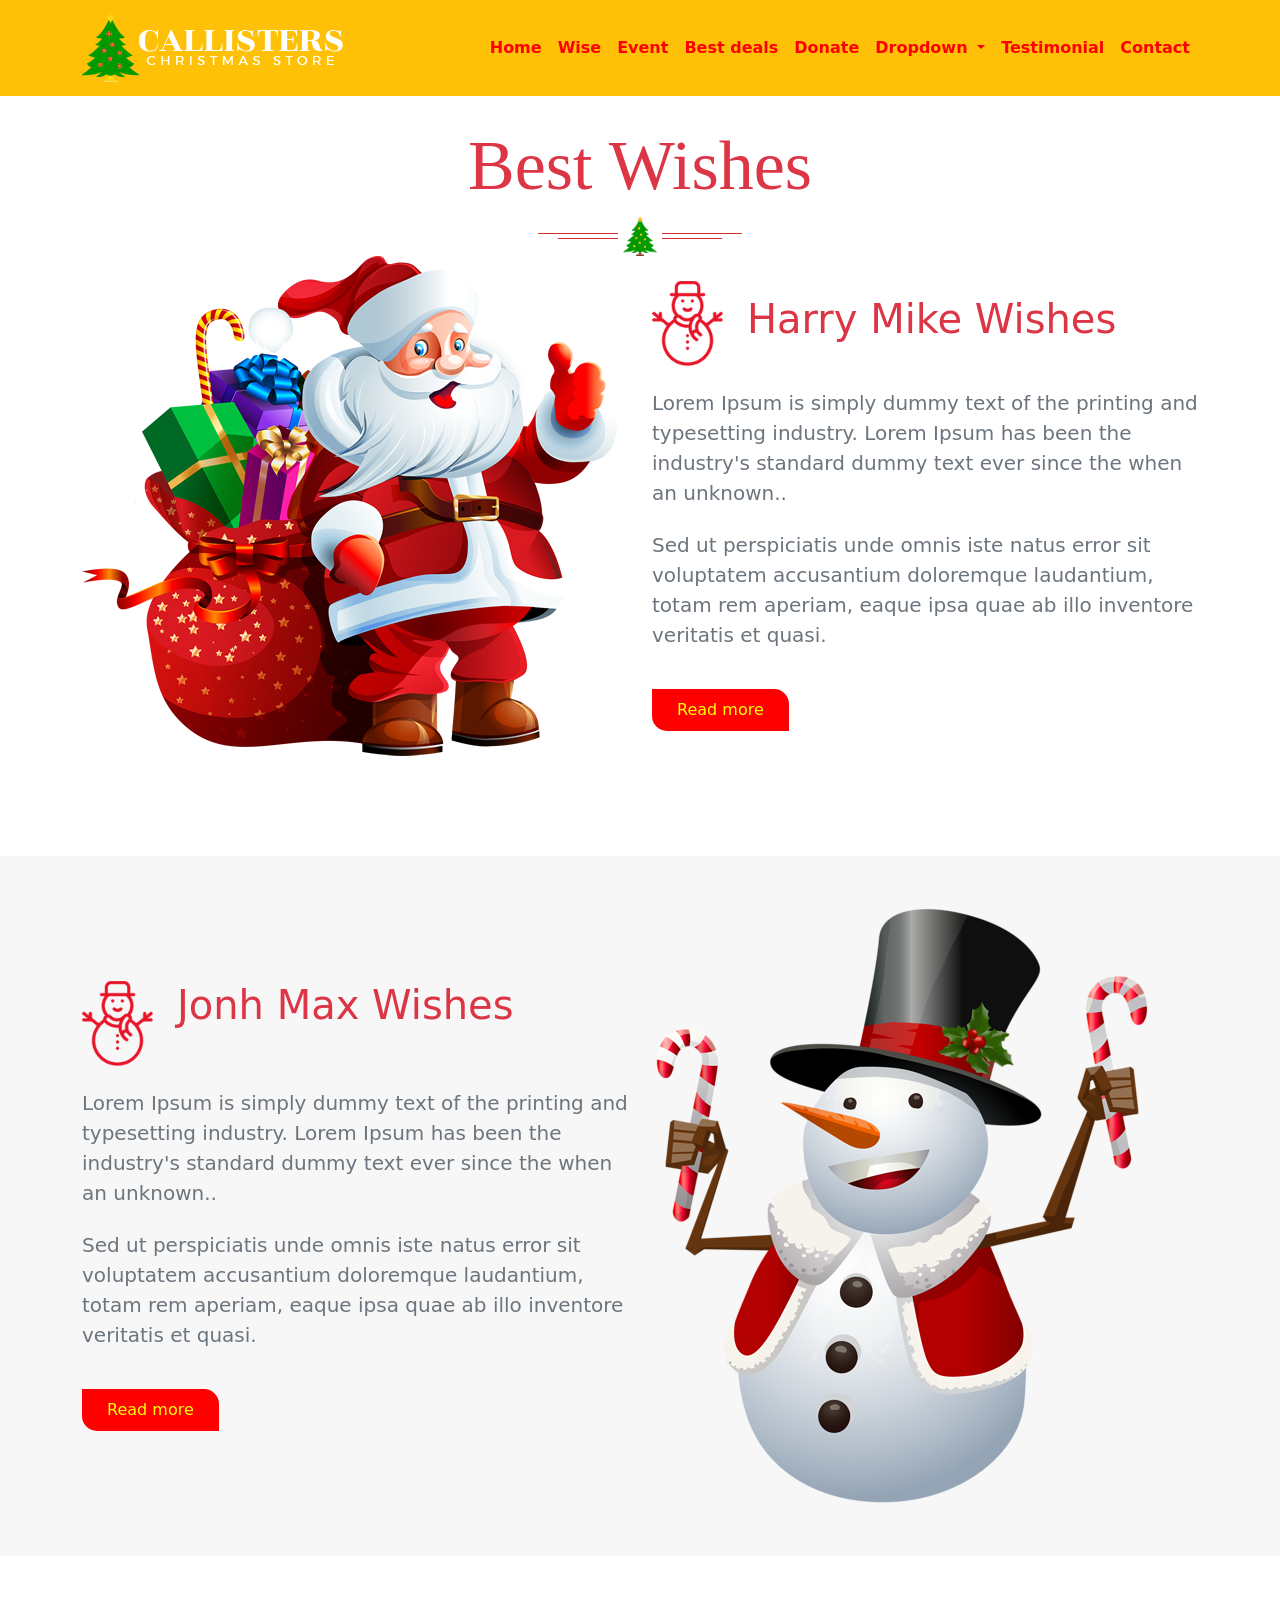
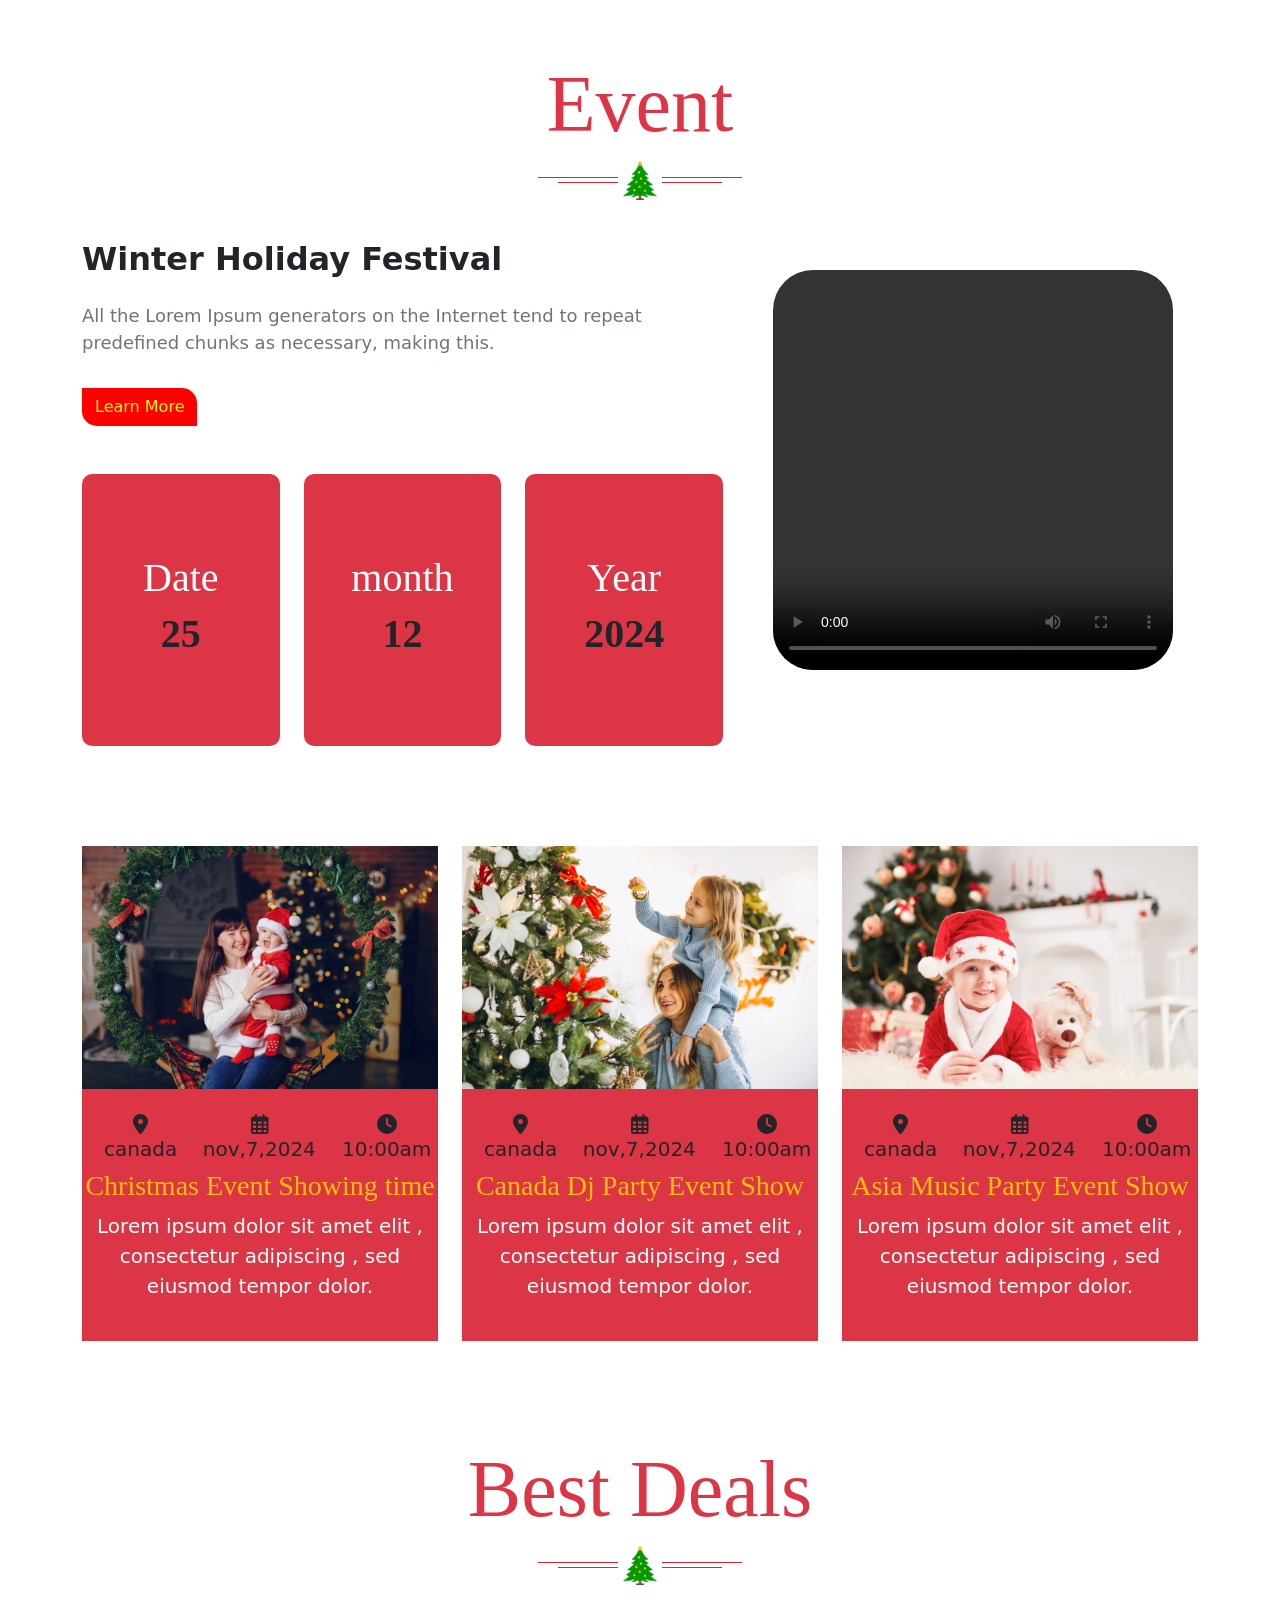
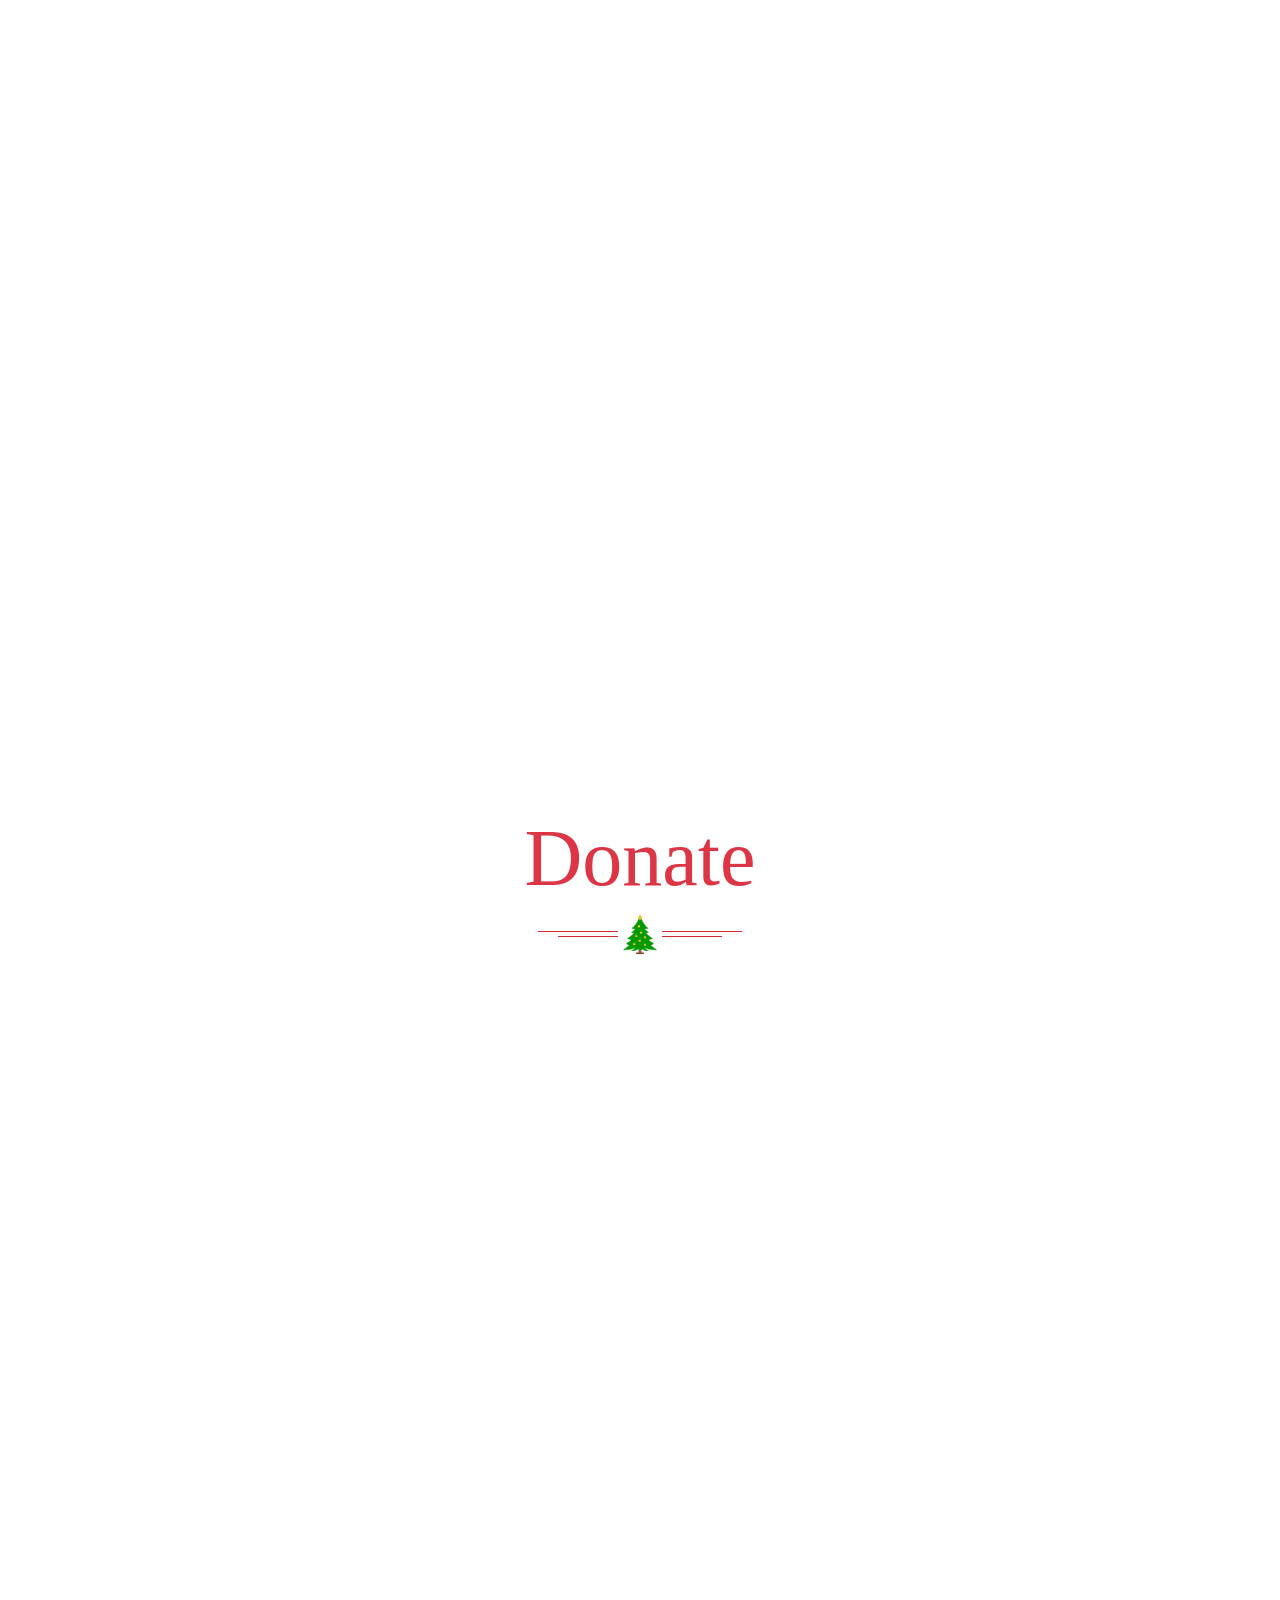
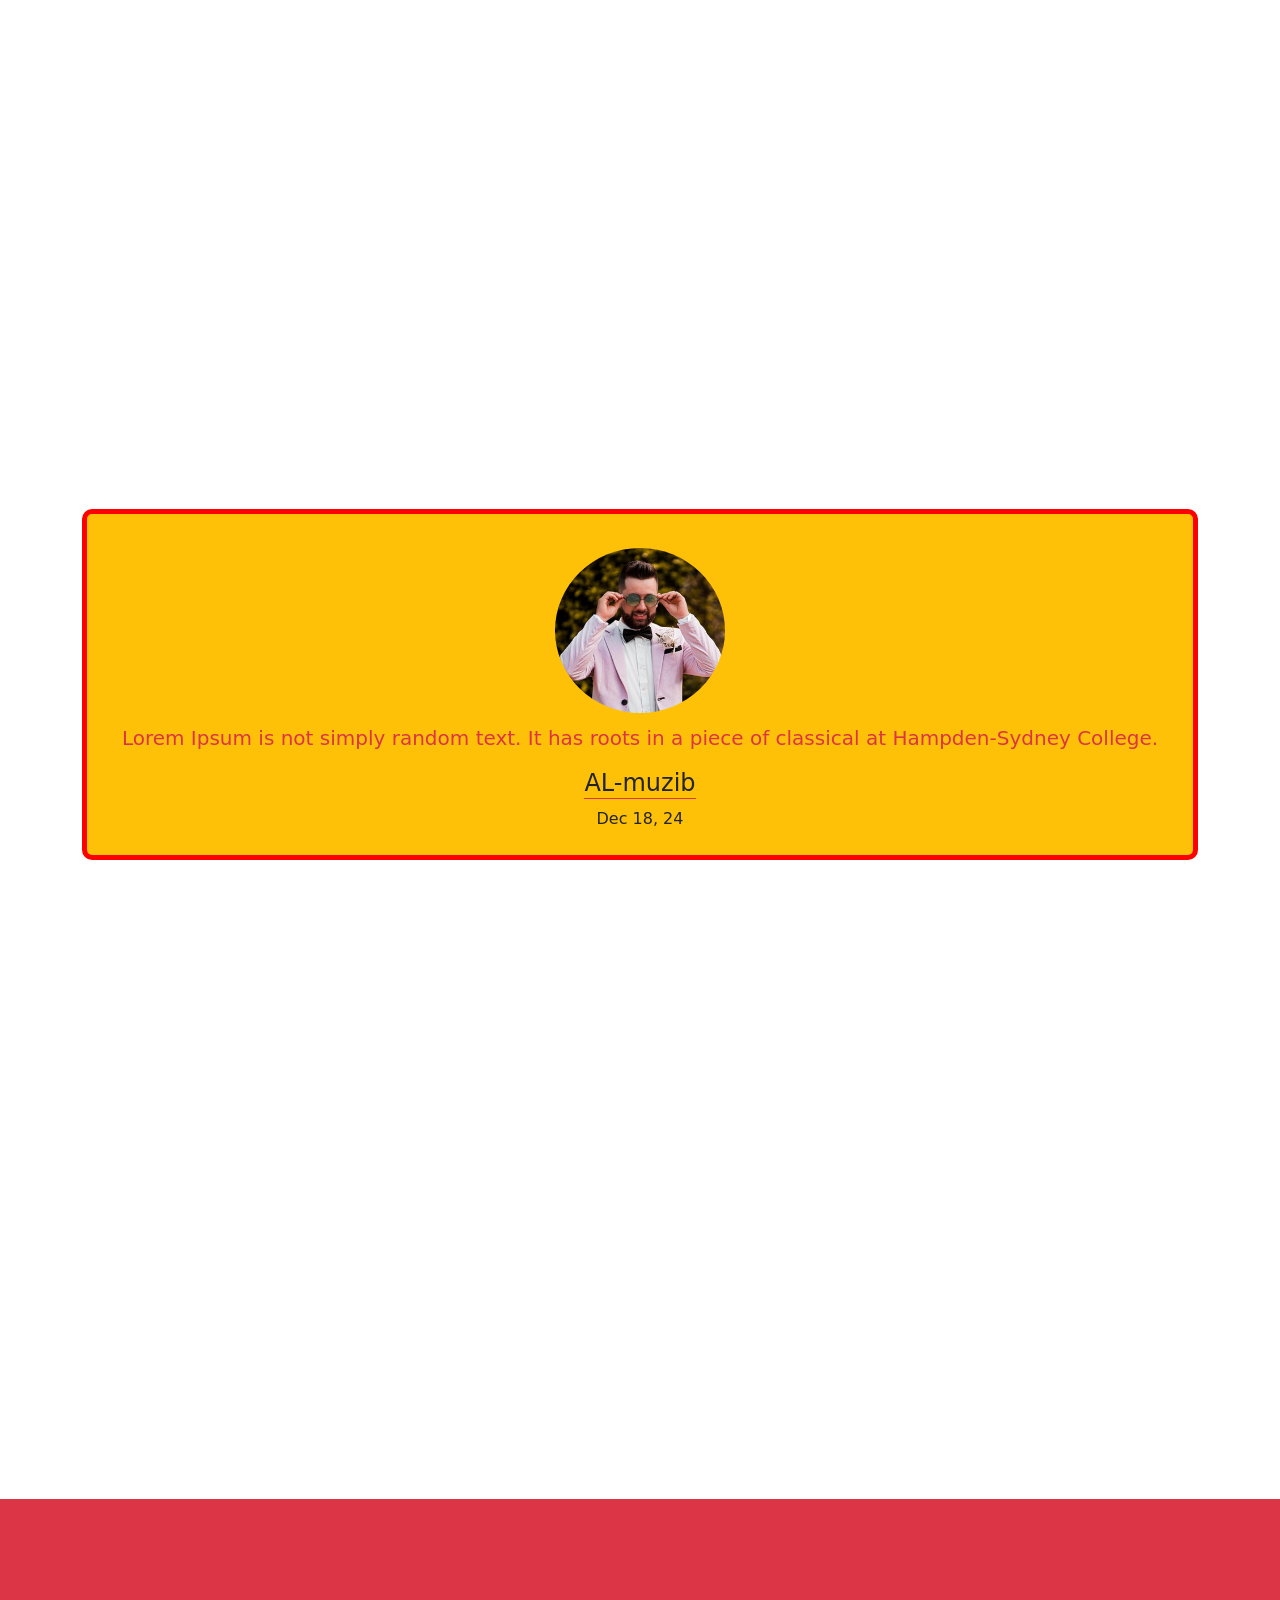
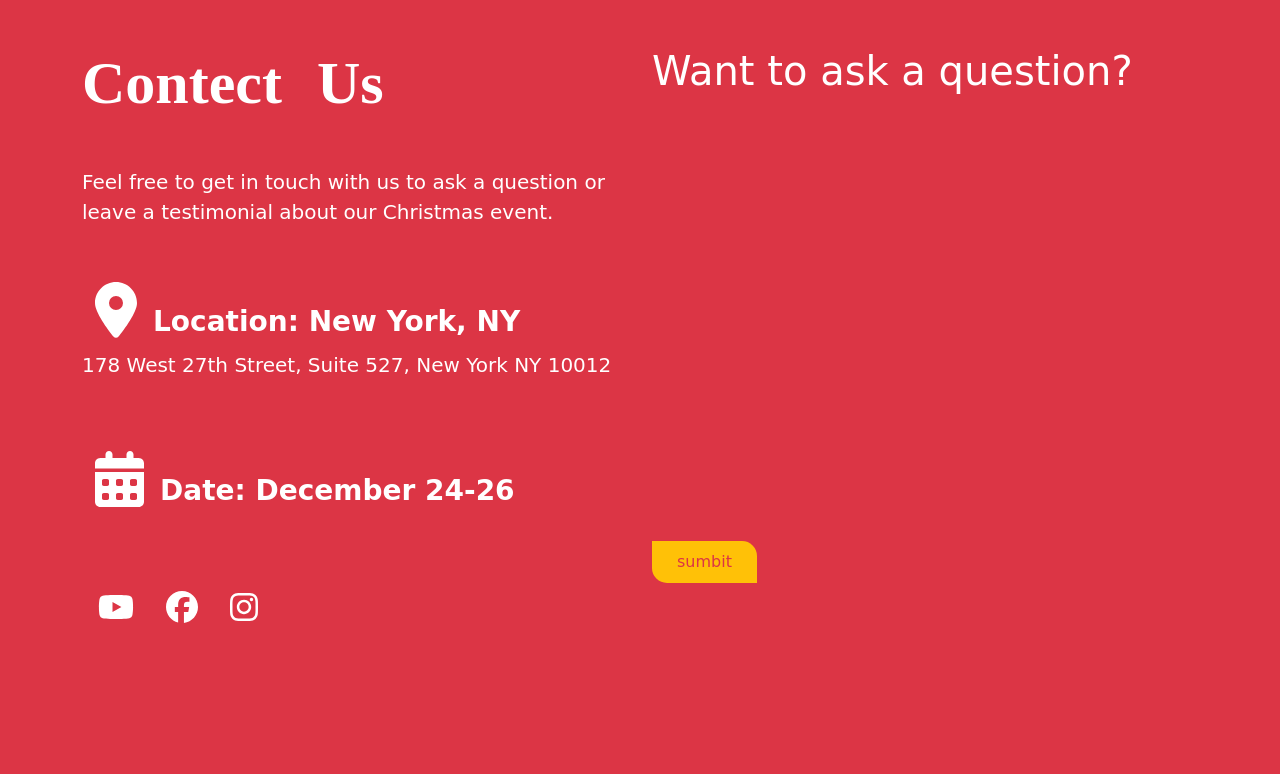
==== commit 7ba3ea15: "Add files via upload" ====
--- a/index.html
+++ b/index.html
@@ -31,10 +31,6 @@
 </head>
 <body>
 
-	<!-----------snowflake design--------------->
-
-	<!-----------snowflake design exit--------------->
-
 	<!-----------Navbar section--------------->
 
  <header class="header fixed-top">
@@ -64,13 +60,12 @@
           <a class="nav-link fw-bold" href="#donate">Donate</a>
         </li>
         <li class="nav-item dropdown">
-          <a class="nav-link dropdown-toggle fw-bold" href="#dropdown" id="navbarDropdown" role="button" data-bs-toggle="dropdown" aria-expanded="false">
+          <a class="nav-link dropdown-toggle fw-bold" href="#" id="navbarDropdown" role="button" data-bs-toggle="dropdown" aria-expanded="false">
             Dropdown
           </a>
           <ul class="dropdown-menu bg-warning" aria-labelledby="navbarDropdown">
-            <li><a class="dropdown-item text-white" href="#">Gallery</a></li>
-            <li><a class="dropdown-item text-white" href="#">Picnic</a></li>
-            <li><a class="dropdown-item text-white" href="#">Movies</a></li>
+            <li><a class="dropdown-item text-white" href="gallery.html">Gallery</a></li>
+            <li><a class="dropdown-item text-white" href="booking.html">Booking</a></li>
           </ul>
         </li>
         <li class="nav-item">
@@ -95,7 +90,7 @@
   </div>
   <div class="carousel-inner">
     <div class="carousel-item active">
-      <img src="images/slider-1.webp" class="d-block w-100" alt="..." data-aos="zoom-out" data-aos-duration="1000">
+      <img src="images/slider-1.webp" class="d-block w-100" alt="...">
       <div class="carousel-caption d-md-block" data-aos="zoom-in" data-aos-duration="1000">
         <span class="lh-lg">Christmas</span>
       <h1>Gorgeous Collection</h1>
@@ -232,7 +227,7 @@
     <div class="container">
       <div class="row gy-4">
         <div class="col-lg-4">
-          <div class="event_box text-center bg-danger" data-aos="flip-up" data-aos-duration="1000">
+          <div class="event_box text-center bg-danger" data-aos="zoom-in" data-aos-duration="1000">
             <div class="event_bx">
             <img src="images/p1.jpg" class="img-fluid">
               <div class="event_icon d-flex mt-4">
@@ -246,7 +241,7 @@
         </div>
         </div>
         <div class="col-lg-4">
-          <div class="event_box text-center bg-danger" data-aos="flip-up" data-aos-duration="1000">
+          <div class="event_box text-center bg-danger" data-aos="zoom-in" data-aos-duration="1000">
             <div class="event_bx">
             <img src="images/p3.jpg" class="img-fluid">
               <div class="event_icon d-flex mt-4">
@@ -260,7 +255,7 @@
         </div>
         </div>
         <div class="col-lg-4">
-          <div class="event_box text-center bg-danger" data-aos="flip-up" data-aos-duration="1000">
+          <div class="event_box text-center bg-danger" data-aos="zoom-in" data-aos-duration="1000">
             <div class="event_bx">
             <img src="images/p4.jpg" class="img-fluid">
               <div class="event_icon d-flex mt-4">
--- a/css/style.css
+++ b/css/style.css
@@ -416,6 +416,11 @@
 .map .map_york iframe{
 	width: 100%;
 }
+@media (max-width:896px){
+	.testimonial{
+		margin-top: 50px;
+	}
+}
 /*--------contect us-------*/
 .contect_us{
 	padding: 100px 0px;
